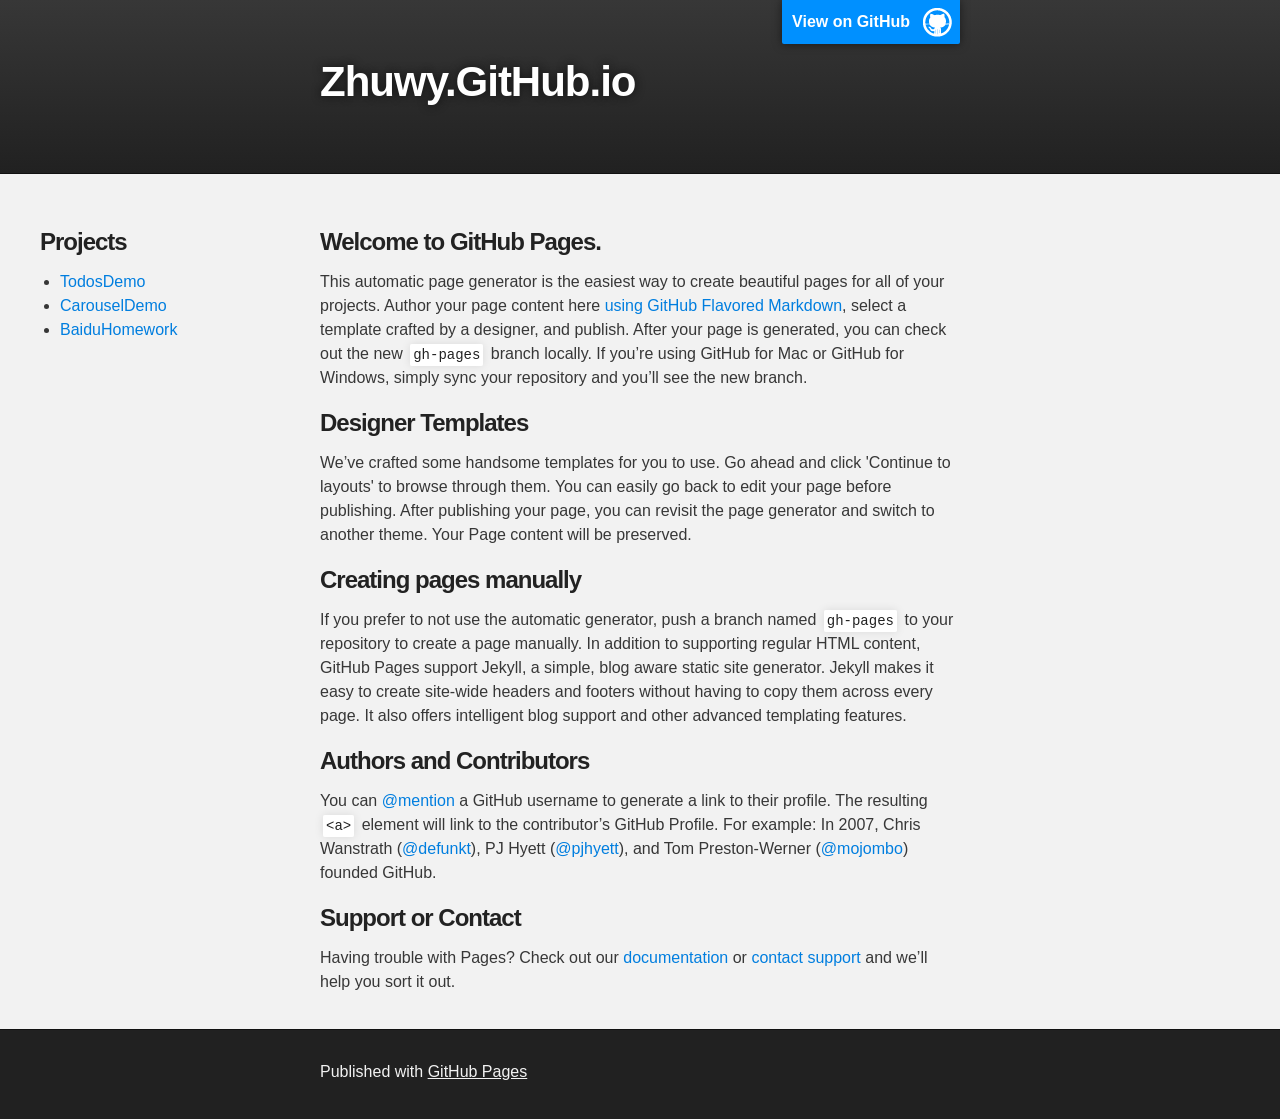
==== index.html @ 80e7b60c "change index.html" ====
<!DOCTYPE html>
<html>
  <head>
    <meta charset='utf-8'>
    <meta http-equiv="X-UA-Compatible" content="chrome=1">
    <meta name="description" content="Zhuwy.GitHub.io : ">
    <link rel="stylesheet" type="text/css" media="screen" href="stylesheets/stylesheet.css">
    <title>Zhuwy.GitHub.io</title>
  </head>
  <body>
    <!-- HEADER -->
    <div id="header_wrap" class="outer">
      <header class="inner">
        <a id="forkme_banner" href="https://github.com/zhuwy" target="_blank">View on GitHub</a>
        <h1 id="project_title">Zhuwy.GitHub.io</h1>
        <h2 id="project_tagline"></h2>
      </header>
    </div>
    <!-- MAIN CONTENT -->
    <div id="main_content_wrap" class="outer">
      <section id="left-bar">
        <h3>Projects</h3>
        <ul>
          <li><a class="anchor" href="http://zhuwy.github.io/projects/Todos" target="_blank">TodosDemo</a></li>
          <li><a class="anchor" href="http://zhuwy.github.io/projects/Carousel" target="_blank">CarouselDemo</a></li>
          <li><a class="anchor" href="http://zhuwy.github.io/projects/BaiduHomework" target="_blank">BaiduHomework</a></li>
        </ul>
        
      </section>
      <section id="main_content" class="inner">
        <h3>
        <a id="welcome-to-github-pages" class="anchor" href="#welcome-to-github-pages" aria-hidden="true"><span class="octicon octicon-link"></span></a>Welcome to GitHub Pages.</h3>
        <p>This automatic page generator is the easiest way to create beautiful pages for all of your projects. Author your page content here <a href="https://guides.github.com/features/mastering-markdown/">using GitHub Flavored Markdown</a>, select a template crafted by a designer, and publish. After your page is generated, you can check out the new <code>gh-pages</code> branch locally. If you’re using GitHub for Mac or GitHub for Windows, simply sync your repository and you’ll see the new branch.</p>
        <h3>
        <a id="designer-templates" class="anchor" href="#designer-templates" aria-hidden="true"><span class="octicon octicon-link"></span></a>Designer Templates</h3>
        <p>We’ve crafted some handsome templates for you to use. Go ahead and click 'Continue to layouts' to browse through them. You can easily go back to edit your page before publishing. After publishing your page, you can revisit the page generator and switch to another theme. Your Page content will be preserved.</p>
        <h3>
        <a id="creating-pages-manually" class="anchor" href="#creating-pages-manually" aria-hidden="true"><span class="octicon octicon-link"></span></a>Creating pages manually</h3>
        <p>If you prefer to not use the automatic generator, push a branch named <code>gh-pages</code> to your repository to create a page manually. In addition to supporting regular HTML content, GitHub Pages support Jekyll, a simple, blog aware static site generator. Jekyll makes it easy to create site-wide headers and footers without having to copy them across every page. It also offers intelligent blog support and other advanced templating features.</p>
        <h3>
        <a id="authors-and-contributors" class="anchor" href="#authors-and-contributors" aria-hidden="true"><span class="octicon octicon-link"></span></a>Authors and Contributors</h3>
        <p>You can <a href="https://github.com/blog/821" class="user-mention">@mention</a> a GitHub username to generate a link to their profile. The resulting <code>&lt;a&gt;</code> element will link to the contributor’s GitHub Profile. For example: In 2007, Chris Wanstrath (<a href="https://github.com/defunkt" class="user-mention">@defunkt</a>), PJ Hyett (<a href="https://github.com/pjhyett" class="user-mention">@pjhyett</a>), and Tom Preston-Werner (<a href="https://github.com/mojombo" class="user-mention">@mojombo</a>) founded GitHub.</p>
        <h3>
        <a id="support-or-contact" class="anchor" href="#support-or-contact" aria-hidden="true"><span class="octicon octicon-link"></span></a>Support or Contact</h3>
        <p>Having trouble with Pages? Check out our <a href="https://help.github.com/pages">documentation</a> or <a href="https://github.com/contact">contact support</a> and we’ll help you sort it out.</p>
      </section>
    </div>
    <!-- FOOTER  -->
    <div id="footer_wrap" class="outer">
      <footer class="inner">
        <p>Published with <a href="https://pages.github.com">GitHub Pages</a></p>
      </footer>
    </div>
    
  </body>
</html>
---- stylesheets/stylesheet.css ----
/*******************************************************************************
Slate Theme for GitHub Pages
by Jason Costello, @jsncostello
*******************************************************************************/

@import url(github-light.css);

/*******************************************************************************
MeyerWeb Reset
*******************************************************************************/

html, body, div, span, applet, object, iframe,
h1, h2, h3, h4, h5, h6, p, blockquote, pre,
a, abbr, acronym, address, big, cite, code,
del, dfn, em, img, ins, kbd, q, s, samp,
small, strike, strong, sub, sup, tt, var,
b, u, i, center,
dl, dt, dd, ol, ul, li,
fieldset, form, label, legend,
table, caption, tbody, tfoot, thead, tr, th, td,
article, aside, canvas, details, embed,
figure, figcaption, footer, header, hgroup,
menu, nav, output, ruby, section, summary,
time, mark, audio, video {
  margin: 0;
  padding: 0;
  border: 0;
  font: inherit;
  vertical-align: baseline;
}

/* HTML5 display-role reset for older browsers */
article, aside, details, figcaption, figure,
footer, header, hgroup, menu, nav, section {
  display: block;
}

ol, ul {
  list-style: none;
}

table {
  border-collapse: collapse;
  border-spacing: 0;
}

/*******************************************************************************
Theme Styles
*******************************************************************************/

body {
  box-sizing: border-box;
  color:#373737;
  background: #212121;
  font-size: 16px;
  font-family: 'Myriad Pro', Calibri, Helvetica, Arial, sans-serif;
  line-height: 1.5;
  -webkit-font-smoothing: antialiased;
}

h1, h2, h3, h4, h5, h6 {
  margin: 10px 0;
  font-weight: 700;
  color:#222222;
  font-family: 'Lucida Grande', 'Calibri', Helvetica, Arial, sans-serif;
  letter-spacing: -1px;
}

h1 {
  font-size: 36px;
  font-weight: 700;
}

h2 {
  padding-bottom: 10px;
  font-size: 32px;
  background: url('../images/bg_hr.png') repeat-x bottom;
}

h3 {
  font-size: 24px;
}

h4 {
  font-size: 21px;
}

h5 {
  font-size: 18px;
}

h6 {
  font-size: 16px;
}

p {
  margin: 10px 0 15px 0;
}

footer p {
  color: #f2f2f2;
}

a {
  text-decoration: none;
  color: #007edf;
  text-shadow: none;

  transition: color 0.5s ease;
  transition: text-shadow 0.5s ease;
  -webkit-transition: color 0.5s ease;
  -webkit-transition: text-shadow 0.5s ease;
  -moz-transition: color 0.5s ease;
  -moz-transition: text-shadow 0.5s ease;
  -o-transition: color 0.5s ease;
  -o-transition: text-shadow 0.5s ease;
  -ms-transition: color 0.5s ease;
  -ms-transition: text-shadow 0.5s ease;
}

a:hover, a:focus {text-decoration: underline;}

footer a {
  color: #F2F2F2;
  text-decoration: underline;
}

em {
  font-style: italic;
}

strong {
  font-weight: bold;
}

img {
  position: relative;
  margin: 0 auto;
  max-width: 739px;
  padding: 5px;
  margin: 10px 0 10px 0;
  border: 1px solid #ebebeb;

  box-shadow: 0 0 5px #ebebeb;
  -webkit-box-shadow: 0 0 5px #ebebeb;
  -moz-box-shadow: 0 0 5px #ebebeb;
  -o-box-shadow: 0 0 5px #ebebeb;
  -ms-box-shadow: 0 0 5px #ebebeb;
}

p img {
  display: inline;
  margin: 0;
  padding: 0;
  vertical-align: middle;
  text-align: center;
  border: none;
}

pre, code {
  width: 100%;
  color: #222;
  background-color: #fff;

  font-family: Monaco, "Bitstream Vera Sans Mono", "Lucida Console", Terminal, monospace;
  font-size: 14px;

  border-radius: 2px;
  -moz-border-radius: 2px;
  -webkit-border-radius: 2px;
}

pre {
  width: 100%;
  padding: 10px;
  box-shadow: 0 0 10px rgba(0,0,0,.1);
  overflow: auto;
}

code {
  padding: 3px;
  margin: 0 3px;
  box-shadow: 0 0 10px rgba(0,0,0,.1);
}

pre code {
  display: block;
  box-shadow: none;
}

blockquote {
  color: #666;
  margin-bottom: 20px;
  padding: 0 0 0 20px;
  border-left: 3px solid #bbb;
}


ul, ol, dl {
  margin-bottom: 15px
}

ul {
  list-style-position: inside;
  list-style: disc;
  padding-left: 20px;
}

ol {
  list-style-position: inside;
  list-style: decimal;
  padding-left: 20px;
}

dl dt {
  font-weight: bold;
}

dl dd {
  padding-left: 20px;
  font-style: italic;
}

dl p {
  padding-left: 20px;
  font-style: italic;
}

hr {
  height: 1px;
  margin-bottom: 5px;
  border: none;
  background: url('../images/bg_hr.png') repeat-x center;
}

table {
  border: 1px solid #373737;
  margin-bottom: 20px;
  text-align: left;
 }

th {
  font-family: 'Lucida Grande', 'Helvetica Neue', Helvetica, Arial, sans-serif;
  padding: 10px;
  background: #373737;
  color: #fff;
 }

td {
  padding: 10px;
  border: 1px solid #373737;
 }

form {
  background: #f2f2f2;
  padding: 20px;
}

/*******************************************************************************
Full-Width Styles
*******************************************************************************/

.outer {
  width: 100%;
}

.inner {
  position: relative;
  max-width: 640px;
  padding: 20px 10px;
  margin: 0 auto;
}

#forkme_banner {
  display: block;
  position: absolute;
  top:0;
  right: 10px;
  z-index: 10;
  padding: 10px 50px 10px 10px;
  color: #fff;
  background: url('../images/blacktocat.png') #0090ff no-repeat 95% 50%;
  font-weight: 700;
  box-shadow: 0 0 10px rgba(0,0,0,.5);
  border-bottom-left-radius: 2px;
  border-bottom-right-radius: 2px;
}

#header_wrap {
  background: #212121;
  background: -moz-linear-gradient(top, #373737, #212121);
  background: -webkit-linear-gradient(top, #373737, #212121);
  background: -ms-linear-gradient(top, #373737, #212121);
  background: -o-linear-gradient(top, #373737, #212121);
  background: linear-gradient(top, #373737, #212121);
}

#header_wrap .inner {
  padding: 50px 10px 30px 10px;
}

#project_title {
  margin: 0;
  color: #fff;
  font-size: 42px;
  font-weight: 700;
  text-shadow: #111 0px 0px 10px;
}

#project_tagline {
  color: #fff;
  font-size: 24px;
  font-weight: 300;
  background: none;
  text-shadow: #111 0px 0px 10px;
}

#downloads {
  position: absolute;
  width: 210px;
  z-index: 10;
  bottom: -40px;
  right: 0;
  height: 70px;
  background: url('../images/icon_download.png') no-repeat 0% 90%;
}

.zip_download_link {
  display: block;
  float: right;
  width: 90px;
  height:70px;
  text-indent: -5000px;
  overflow: hidden;
  background: url(../images/sprite_download.png) no-repeat bottom left;
}

.tar_download_link {
  display: block;
  float: right;
  width: 90px;
  height:70px;
  text-indent: -5000px;
  overflow: hidden;
  background: url(../images/sprite_download.png) no-repeat bottom right;
  margin-left: 10px;
}

.zip_download_link:hover {
  background: url(../images/sprite_download.png) no-repeat top left;
}

.tar_download_link:hover {
  background: url(../images/sprite_download.png) no-repeat top right;
}

#main_content_wrap {
  background: #f2f2f2;
  border-top: 1px solid #111;
  border-bottom: 1px solid #111;
}

#main_content {
  padding-top: 40px;
}

#left-bar {
  float:left;
  padding-top: 40px;
  padding-left: 40px;
}

#footer_wrap {
  background: #212121;
}



/*******************************************************************************
Small Device Styles
*******************************************************************************/

@media screen and (max-width: 480px) {
  body {
    font-size:14px;
  }

  #downloads {
    display: none;
  }

  .inner {
    min-width: 320px;
    max-width: 480px;
  }

  #project_title {
  font-size: 32px;
  }

  h1 {
    font-size: 28px;
  }

  h2 {
    font-size: 24px;
  }

  h3 {
    font-size: 21px;
  }

  h4 {
    font-size: 18px;
  }

  h5 {
    font-size: 14px;
  }

  h6 {
    font-size: 12px;
  }

  code, pre {
    min-width: 320px;
    max-width: 480px;
    font-size: 11px;
  }

}
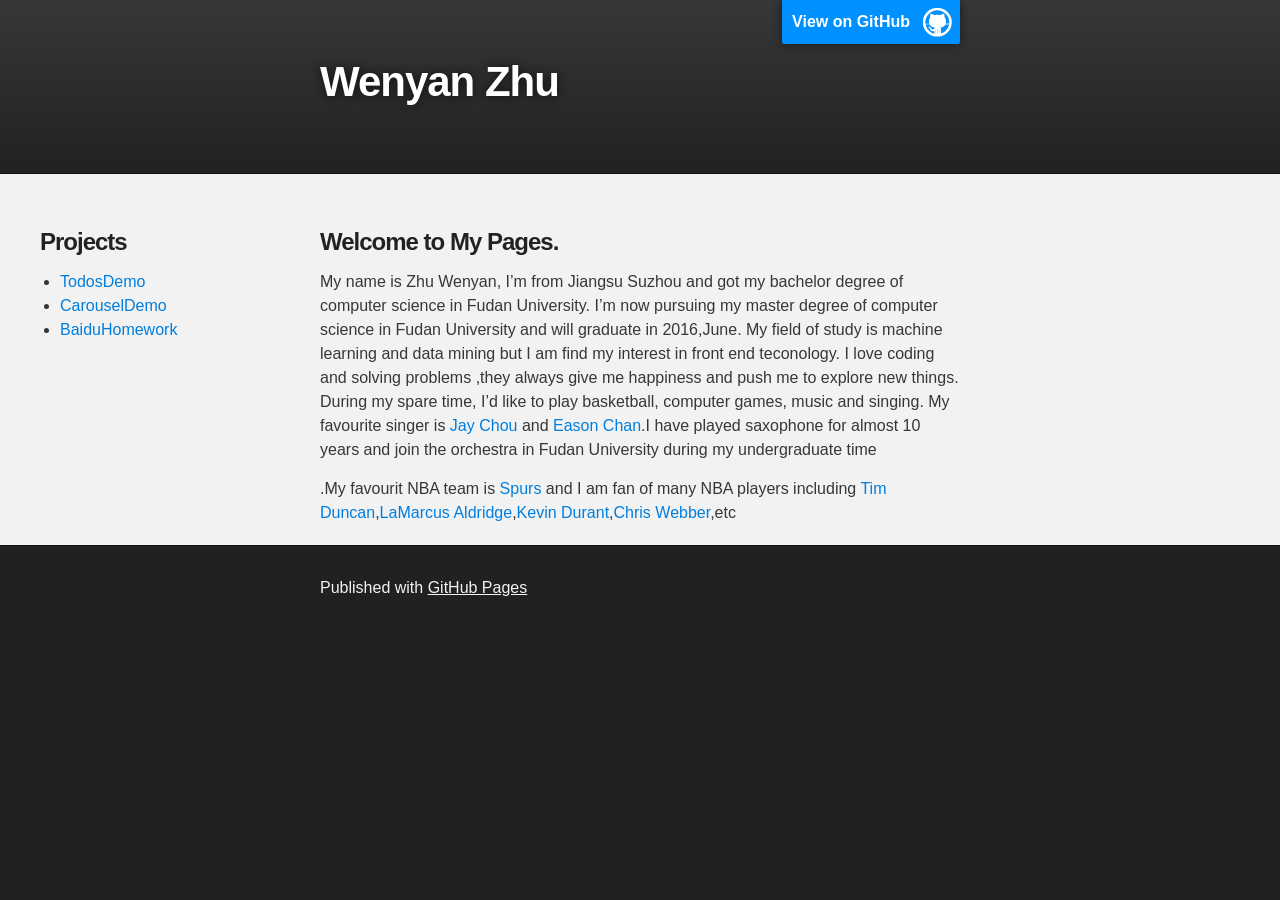
==== commit b555e0f7: "change index readme" ====
--- a/index.html
+++ b/index.html
@@ -12,7 +12,7 @@
     <div id="header_wrap" class="outer">
       <header class="inner">
         <a id="forkme_banner" href="https://github.com/zhuwy" target="_blank">View on GitHub</a>
-        <h1 id="project_title">Zhuwy.GitHub.io</h1>
+        <h1 id="project_title">Wenyan Zhu</h1>
         <h2 id="project_tagline"></h2>
       </header>
     </div>
@@ -29,9 +29,10 @@
       </section>
       <section id="main_content" class="inner">
         <h3>
-        <a id="welcome-to-github-pages" class="anchor" href="#welcome-to-github-pages" aria-hidden="true"><span class="octicon octicon-link"></span></a>Welcome to GitHub Pages.</h3>
-        <p>This automatic page generator is the easiest way to create beautiful pages for all of your projects. Author your page content here <a href="https://guides.github.com/features/mastering-markdown/">using GitHub Flavored Markdown</a>, select a template crafted by a designer, and publish. After your page is generated, you can check out the new <code>gh-pages</code> branch locally. If you’re using GitHub for Mac or GitHub for Windows, simply sync your repository and you’ll see the new branch.</p>
-        <h3>
+        <a id="welcome-to-github-pages" class="anchor" href="#welcome-to-github-pages" aria-hidden="true"><span class="octicon octicon-link"></span></a>Welcome to My Pages.</h3>
+        <p>My name is Zhu Wenyan, I’m from Jiangsu Suzhou and got my bachelor degree of computer science in Fudan University. I’m now pursuing my master degree of computer science in Fudan University and will graduate in 2016,June. My field of study is machine learning and data mining but I am find my interest in front end teconology. I love coding and solving problems ,they always give me happiness and push me to explore new things. During my spare time, I’d like to play basketball, computer games, music and singing. My favourite singer is <a href="http://music.163.com/#/artist?id=6452">Jay Chou</a> and <a href="http://music.163.com/#/artist?id=2116">Eason Chan</a>.I have played saxophone for almost 10 years and join the orchestra in Fudan University during my undergraduate time</p>.My favourit NBA team is <a href="">Spurs</a> and I am fan of many NBA players including <a href="">Tim Duncan</a>,<a href="https://en.wikipedia.org/wiki/LaMarcus_Aldridge">LaMarcus Aldridge</a>,<a href="https://en.wikipedia.org/wiki/Kevin_Durant">Kevin Durant</a>,<a href="https://en.wikipedia.org/wiki/Chris_Webber">Chris Webber</a>,etc
+        <!-- <p>This automatic page generator is the easiest way to create beautiful pages for all of your projects. Author your page content here <a href="https://guides.github.com/features/mastering-markdown/">using GitHub Flavored Markdown</a>, select a template crafted by a designer, and publish. After your page is generated, you can check out the new <code>gh-pages</code> branch locally. If you’re using GitHub for Mac or GitHub for Windows, simply sync your repository and you’ll see the new branch.</p> -->
+        <!-- <h3>
         <a id="designer-templates" class="anchor" href="#designer-templates" aria-hidden="true"><span class="octicon octicon-link"></span></a>Designer Templates</h3>
         <p>We’ve crafted some handsome templates for you to use. Go ahead and click 'Continue to layouts' to browse through them. You can easily go back to edit your page before publishing. After publishing your page, you can revisit the page generator and switch to another theme. Your Page content will be preserved.</p>
         <h3>
@@ -42,7 +43,7 @@
         <p>You can <a href="https://github.com/blog/821" class="user-mention">@mention</a> a GitHub username to generate a link to their profile. The resulting <code>&lt;a&gt;</code> element will link to the contributor’s GitHub Profile. For example: In 2007, Chris Wanstrath (<a href="https://github.com/defunkt" class="user-mention">@defunkt</a>), PJ Hyett (<a href="https://github.com/pjhyett" class="user-mention">@pjhyett</a>), and Tom Preston-Werner (<a href="https://github.com/mojombo" class="user-mention">@mojombo</a>) founded GitHub.</p>
         <h3>
         <a id="support-or-contact" class="anchor" href="#support-or-contact" aria-hidden="true"><span class="octicon octicon-link"></span></a>Support or Contact</h3>
-        <p>Having trouble with Pages? Check out our <a href="https://help.github.com/pages">documentation</a> or <a href="https://github.com/contact">contact support</a> and we’ll help you sort it out.</p>
+        <p>Having trouble with Pages? Check out our <a href="https://help.github.com/pages">documentation</a> or <a href="https://github.com/contact">contact support</a> and we’ll help you sort it out.</p> -->
       </section>
     </div>
     <!-- FOOTER  -->
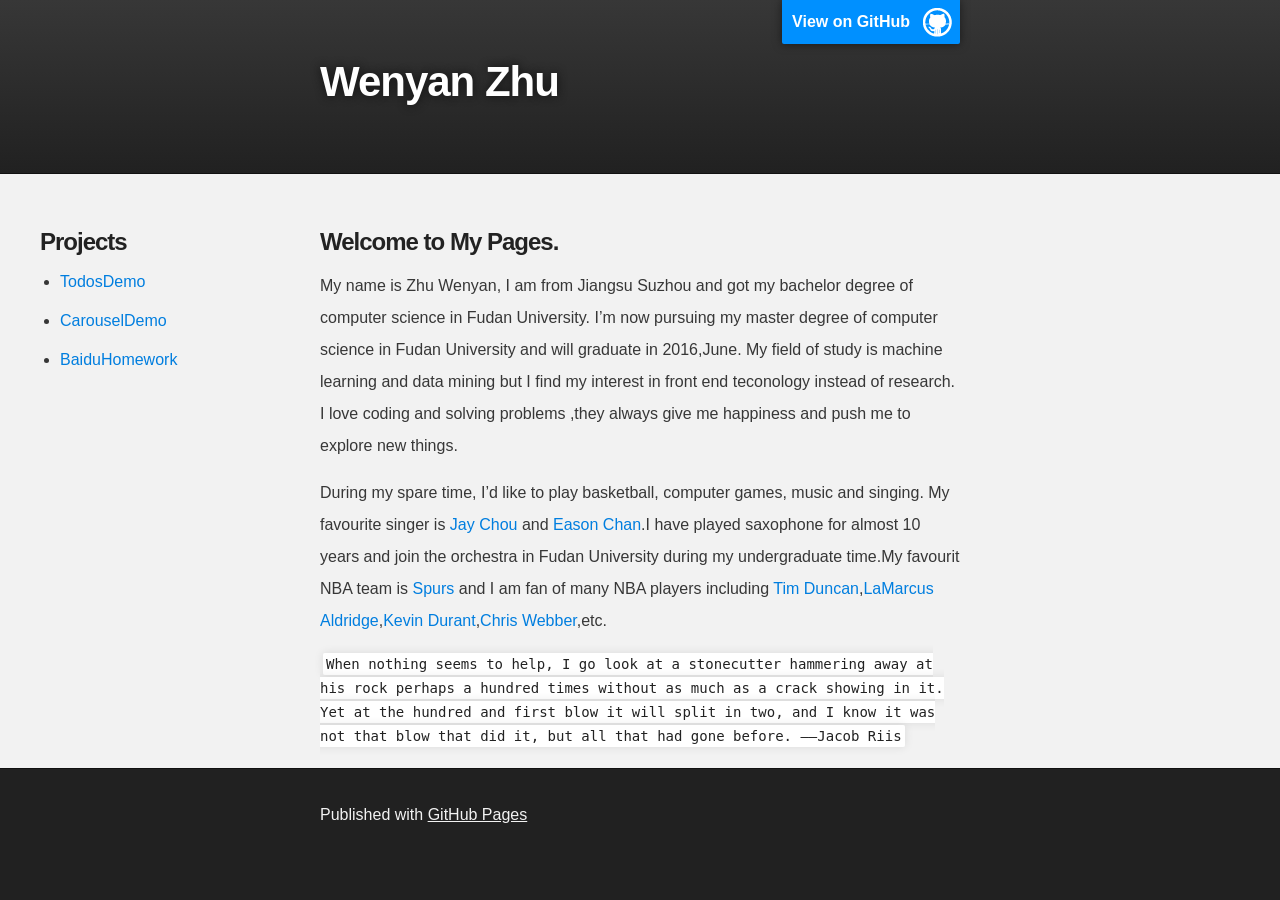
==== commit c4038ae1: "change index" ====
--- a/index.html
+++ b/index.html
@@ -30,7 +30,13 @@
       <section id="main_content" class="inner">
         <h3>
         <a id="welcome-to-github-pages" class="anchor" href="#welcome-to-github-pages" aria-hidden="true"><span class="octicon octicon-link"></span></a>Welcome to My Pages.</h3>
-        <p>My name is Zhu Wenyan, I’m from Jiangsu Suzhou and got my bachelor degree of computer science in Fudan University. I’m now pursuing my master degree of computer science in Fudan University and will graduate in 2016,June. My field of study is machine learning and data mining but I am find my interest in front end teconology. I love coding and solving problems ,they always give me happiness and push me to explore new things. During my spare time, I’d like to play basketball, computer games, music and singing. My favourite singer is <a href="http://music.163.com/#/artist?id=6452">Jay Chou</a> and <a href="http://music.163.com/#/artist?id=2116">Eason Chan</a>.I have played saxophone for almost 10 years and join the orchestra in Fudan University during my undergraduate time</p>.My favourit NBA team is <a href="">Spurs</a> and I am fan of many NBA players including <a href="">Tim Duncan</a>,<a href="https://en.wikipedia.org/wiki/LaMarcus_Aldridge">LaMarcus Aldridge</a>,<a href="https://en.wikipedia.org/wiki/Kevin_Durant">Kevin Durant</a>,<a href="https://en.wikipedia.org/wiki/Chris_Webber">Chris Webber</a>,etc
+        <p>My name is Zhu Wenyan, I am from Jiangsu Suzhou and got my bachelor degree of computer science in Fudan University. I’m now pursuing my master degree of computer science in Fudan University and will graduate in 2016,June. My field of study is machine learning and data mining but I find my interest in front end teconology instead of research. I love coding and solving problems ,they always give me happiness and push me to explore new things. 
+        </p>
+        <p>During my spare time, I’d like to play basketball, computer games, music and singing. My favourite singer is <a href="http://music.163.com/#/artist?id=6452">Jay Chou</a> and <a href="http://music.163.com/#/artist?id=2116">Eason Chan</a>.I have played saxophone for almost 10 years and join the orchestra in Fudan University during my undergraduate time.My favourit NBA team is <a href="">Spurs</a> and I am fan of many NBA players including <a href="">Tim Duncan</a>,<a href="https://en.wikipedia.org/wiki/LaMarcus_Aldridge">LaMarcus Aldridge</a>,<a href="https://en.wikipedia.org/wiki/Kevin_Durant">Kevin Durant</a>,<a href="https://en.wikipedia.org/wiki/Chris_Webber">Chris Webber</a>,etc.
+        </p>
+        <code>
+          When nothing seems to help, I go look at a stonecutter hammering away at his rock perhaps a hundred times without as much as a crack showing in it. Yet at the hundred and first blow it will split in two, and I know it was not that blow that did it, but all that had gone before.   
+          ——Jacob Riis</code>
         <!-- <p>This automatic page generator is the easiest way to create beautiful pages for all of your projects. Author your page content here <a href="https://guides.github.com/features/mastering-markdown/">using GitHub Flavored Markdown</a>, select a template crafted by a designer, and publish. After your page is generated, you can check out the new <code>gh-pages</code> branch locally. If you’re using GitHub for Mac or GitHub for Windows, simply sync your repository and you’ll see the new branch.</p> -->
         <!-- <h3>
         <a id="designer-templates" class="anchor" href="#designer-templates" aria-hidden="true"><span class="octicon octicon-link"></span></a>Designer Templates</h3>
--- a/stylesheets/stylesheet.css
+++ b/stylesheets/stylesheet.css
@@ -95,6 +95,7 @@
 
 p {
   margin: 10px 0 15px 0;
+  line-height: 2.0
 }
 
 footer p {
@@ -181,6 +182,7 @@
   padding: 3px;
   margin: 0 3px;
   box-shadow: 0 0 10px rgba(0,0,0,.1);
+  text-indent: 1cm;
 }
 
 pre code {
@@ -196,7 +198,7 @@
 }
 
 
-ul, ol, dl {
+ul, ol, li, dl {
   margin-bottom: 15px
 }
 
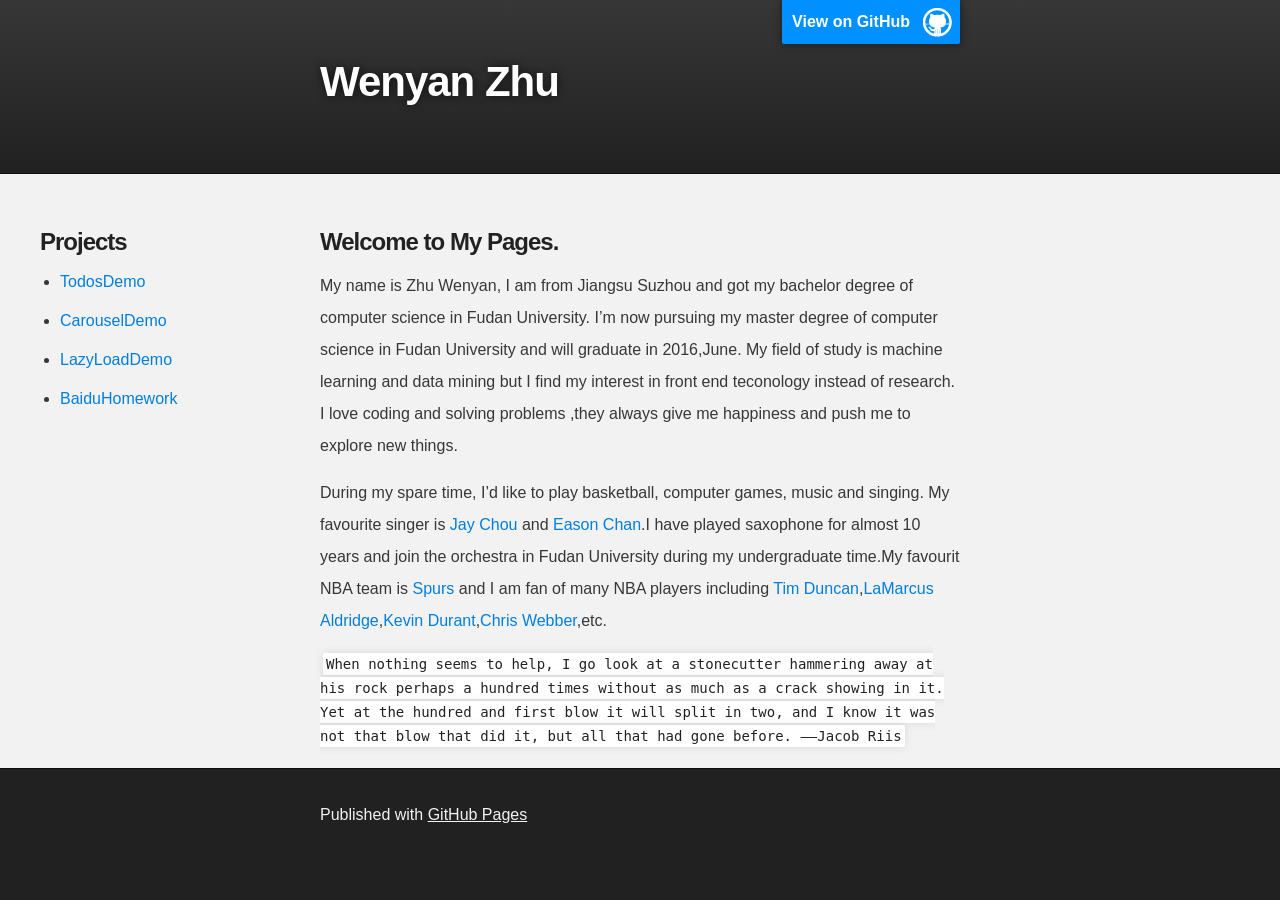
==== commit 040867c3: "change index.html" ====
--- a/index.html
+++ b/index.html
@@ -23,6 +23,7 @@
         <ul>
           <li><a class="anchor" href="http://zhuwy.github.io/projects/Todos" target="_blank">TodosDemo</a></li>
           <li><a class="anchor" href="http://zhuwy.github.io/projects/Carousel" target="_blank">CarouselDemo</a></li>
+          <li><a class="anchor" href="http://zhuwy.github.io/projects/LazyLoad" target="_blank">LazyLoadDemo</a></li>
           <li><a class="anchor" href="http://zhuwy.github.io/projects/BaiduHomework" target="_blank">BaiduHomework</a></li>
         </ul>
         
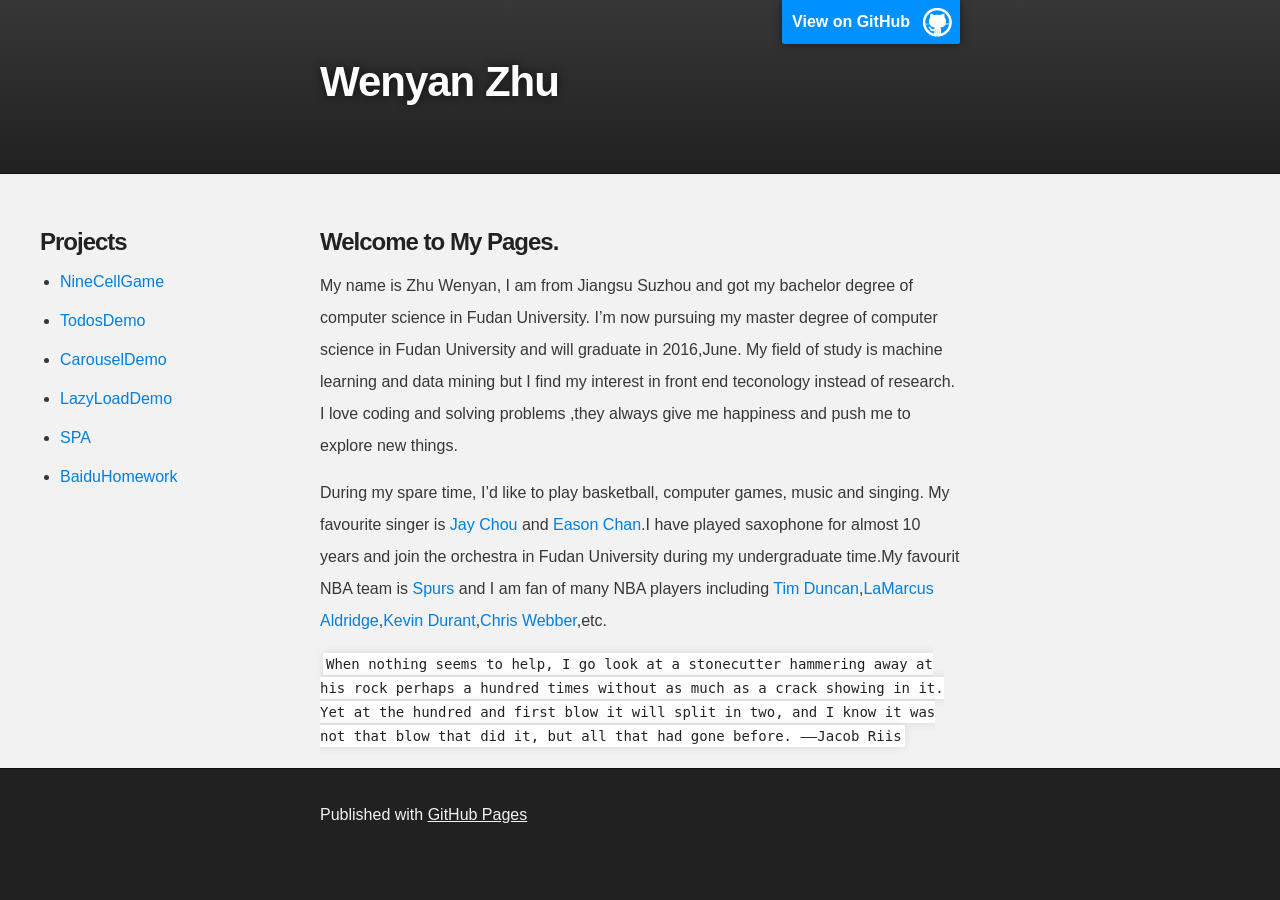
==== commit 354fa273: "change main page and add spa" ====
--- a/index.html
+++ b/index.html
@@ -21,9 +21,11 @@
       <section id="left-bar">
         <h3>Projects</h3>
         <ul>
+		  <li><a class="anchor" href="http://zhuwy.github.io/projects/NineCellGame" target="_blank">NineCellGame</a></li>
           <li><a class="anchor" href="http://zhuwy.github.io/projects/Todos" target="_blank">TodosDemo</a></li>
           <li><a class="anchor" href="http://zhuwy.github.io/projects/Carousel" target="_blank">CarouselDemo</a></li>
           <li><a class="anchor" href="http://zhuwy.github.io/projects/LazyLoad" target="_blank">LazyLoadDemo</a></li>
+		  <li><a class="anchor" href="http://zhuwy.github.io/projects/spa" target="_blank">SPA</a></li>
           <li><a class="anchor" href="http://zhuwy.github.io/projects/BaiduHomework" target="_blank">BaiduHomework</a></li>
         </ul>
         
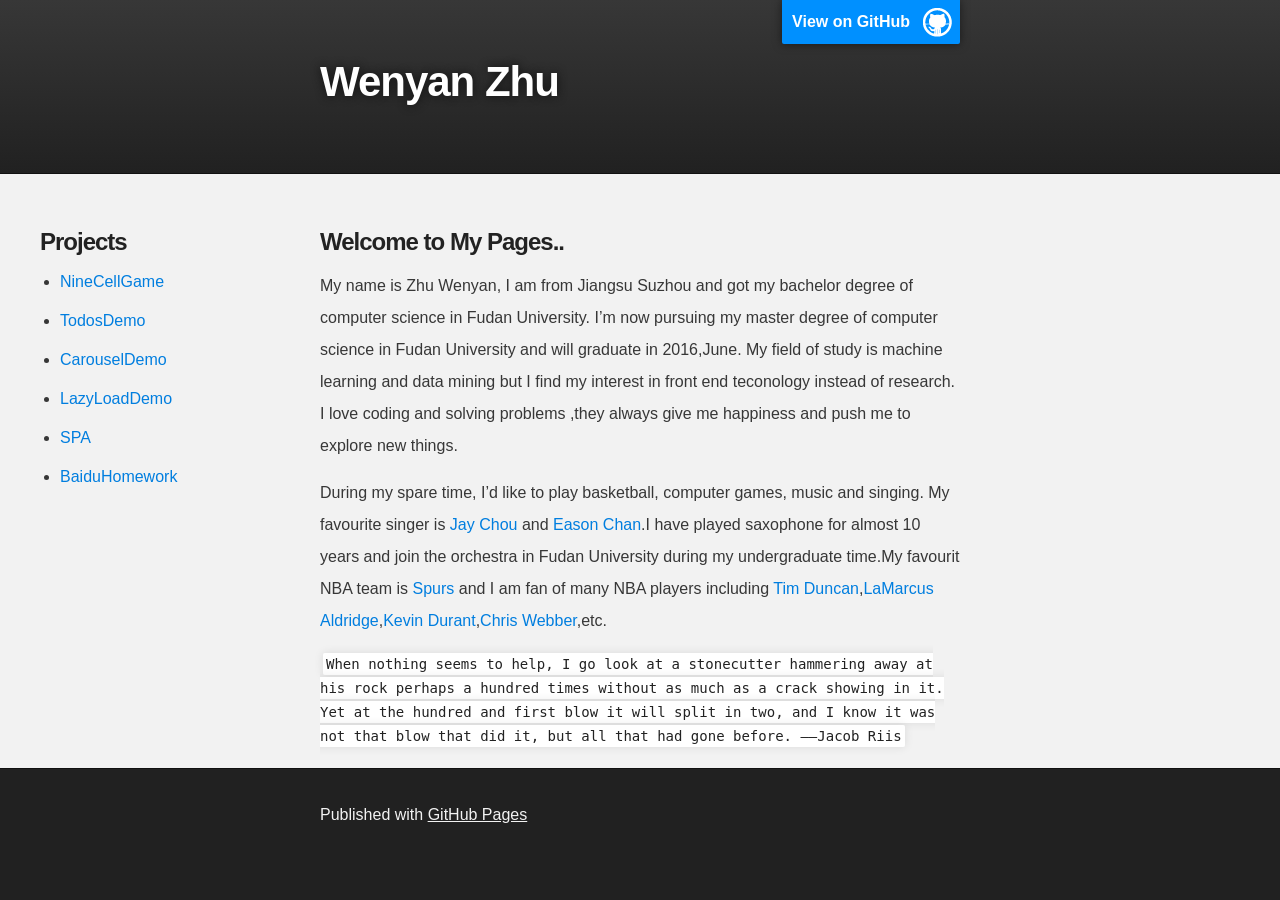
==== commit 829db400: "." ====
--- a/index.html
+++ b/index.html
@@ -32,7 +32,7 @@
       </section>
       <section id="main_content" class="inner">
         <h3>
-        <a id="welcome-to-github-pages" class="anchor" href="#welcome-to-github-pages" aria-hidden="true"><span class="octicon octicon-link"></span></a>Welcome to My Pages.</h3>
+        <a id="welcome-to-github-pages" class="anchor" href="#welcome-to-github-pages" aria-hidden="true"><span class="octicon octicon-link"></span></a>Welcome to My Pages..</h3>
         <p>My name is Zhu Wenyan, I am from Jiangsu Suzhou and got my bachelor degree of computer science in Fudan University. I’m now pursuing my master degree of computer science in Fudan University and will graduate in 2016,June. My field of study is machine learning and data mining but I find my interest in front end teconology instead of research. I love coding and solving problems ,they always give me happiness and push me to explore new things. 
         </p>
         <p>During my spare time, I’d like to play basketball, computer games, music and singing. My favourite singer is <a href="http://music.163.com/#/artist?id=6452">Jay Chou</a> and <a href="http://music.163.com/#/artist?id=2116">Eason Chan</a>.I have played saxophone for almost 10 years and join the orchestra in Fudan University during my undergraduate time.My favourit NBA team is <a href="">Spurs</a> and I am fan of many NBA players including <a href="">Tim Duncan</a>,<a href="https://en.wikipedia.org/wiki/LaMarcus_Aldridge">LaMarcus Aldridge</a>,<a href="https://en.wikipedia.org/wiki/Kevin_Durant">Kevin Durant</a>,<a href="https://en.wikipedia.org/wiki/Chris_Webber">Chris Webber</a>,etc.
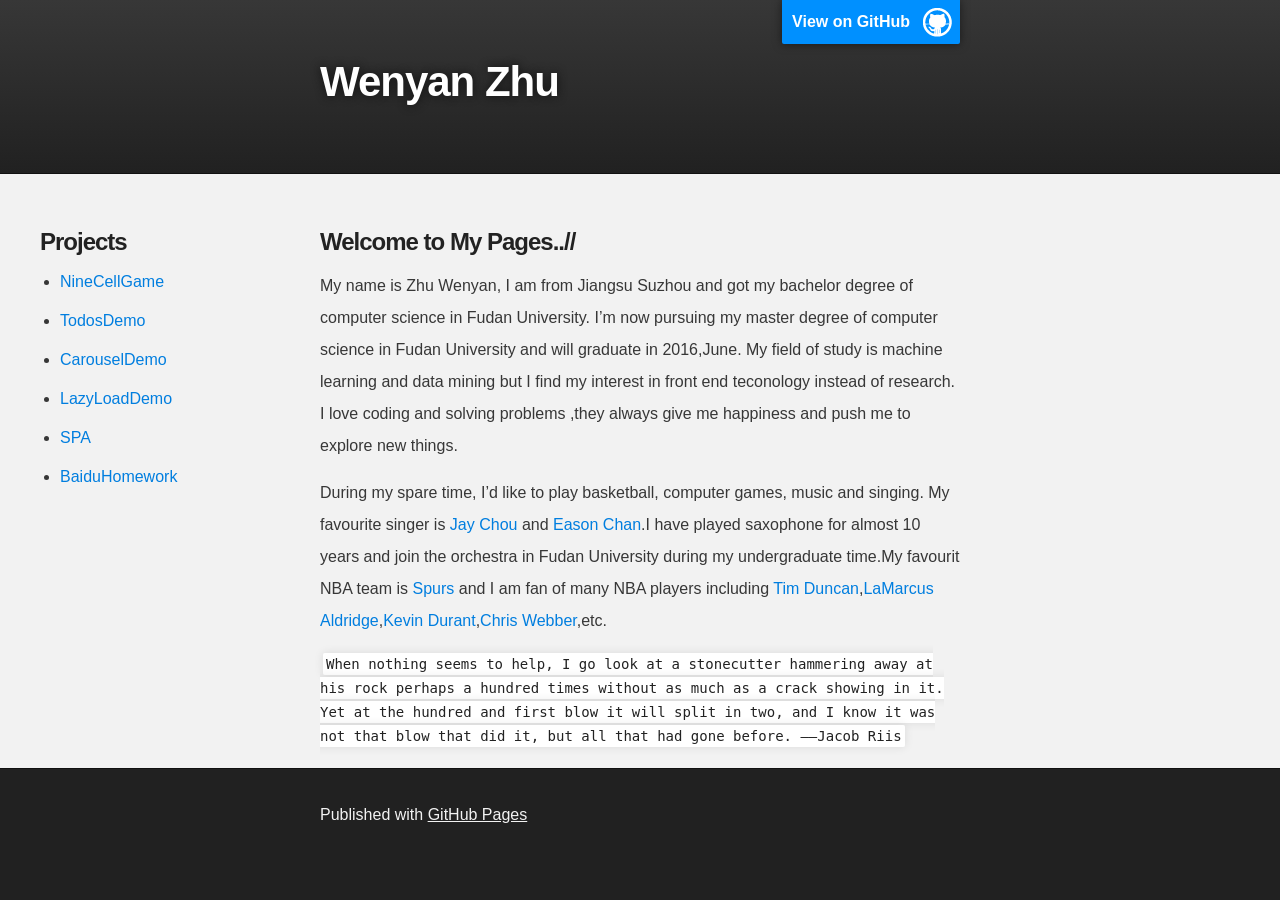
==== commit f452f4a3: "." ====
--- a/index.html
+++ b/index.html
@@ -32,7 +32,7 @@
       </section>
       <section id="main_content" class="inner">
         <h3>
-        <a id="welcome-to-github-pages" class="anchor" href="#welcome-to-github-pages" aria-hidden="true"><span class="octicon octicon-link"></span></a>Welcome to My Pages..</h3>
+        <a id="welcome-to-github-pages" class="anchor" href="#welcome-to-github-pages" aria-hidden="true"><span class="octicon octicon-link"></span></a>Welcome to My Pages..//</h3>
         <p>My name is Zhu Wenyan, I am from Jiangsu Suzhou and got my bachelor degree of computer science in Fudan University. I’m now pursuing my master degree of computer science in Fudan University and will graduate in 2016,June. My field of study is machine learning and data mining but I find my interest in front end teconology instead of research. I love coding and solving problems ,they always give me happiness and push me to explore new things. 
         </p>
         <p>During my spare time, I’d like to play basketball, computer games, music and singing. My favourite singer is <a href="http://music.163.com/#/artist?id=6452">Jay Chou</a> and <a href="http://music.163.com/#/artist?id=2116">Eason Chan</a>.I have played saxophone for almost 10 years and join the orchestra in Fudan University during my undergraduate time.My favourit NBA team is <a href="">Spurs</a> and I am fan of many NBA players including <a href="">Tim Duncan</a>,<a href="https://en.wikipedia.org/wiki/LaMarcus_Aldridge">LaMarcus Aldridge</a>,<a href="https://en.wikipedia.org/wiki/Kevin_Durant">Kevin Durant</a>,<a href="https://en.wikipedia.org/wiki/Chris_Webber">Chris Webber</a>,etc.
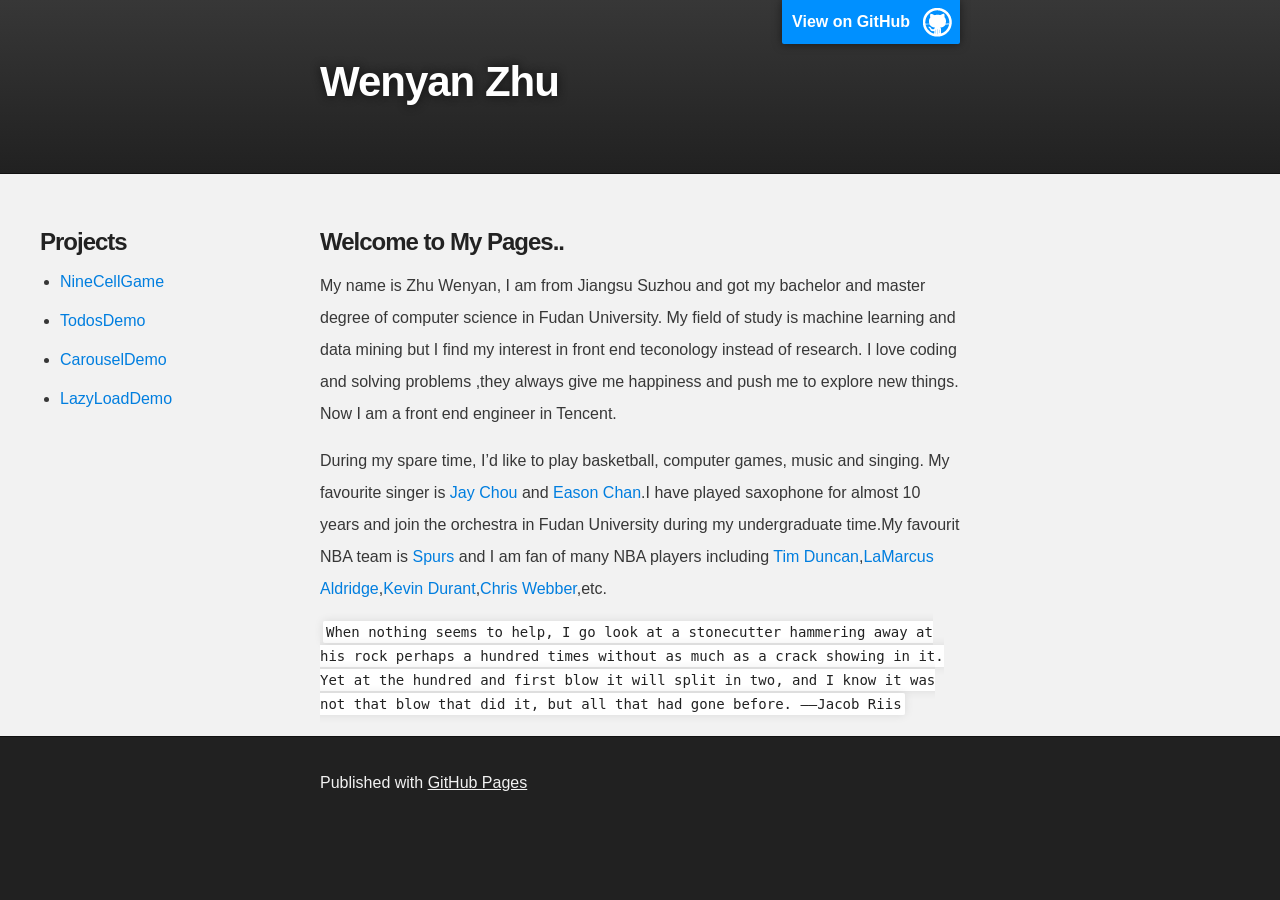
==== commit 14c874cc: "modify index.html" ====
--- a/index.html
+++ b/index.html
@@ -25,15 +25,13 @@
           <li><a class="anchor" href="http://zhuwy.github.io/projects/Todos" target="_blank">TodosDemo</a></li>
           <li><a class="anchor" href="http://zhuwy.github.io/projects/Carousel" target="_blank">CarouselDemo</a></li>
           <li><a class="anchor" href="http://zhuwy.github.io/projects/LazyLoad" target="_blank">LazyLoadDemo</a></li>
-		  <li><a class="anchor" href="http://zhuwy.github.io/projects/spa" target="_blank">SPA</a></li>
-          <li><a class="anchor" href="http://zhuwy.github.io/projects/BaiduHomework" target="_blank">BaiduHomework</a></li>
         </ul>
         
       </section>
       <section id="main_content" class="inner">
         <h3>
-        <a id="welcome-to-github-pages" class="anchor" href="#welcome-to-github-pages" aria-hidden="true"><span class="octicon octicon-link"></span></a>Welcome to My Pages..//</h3>
-        <p>My name is Zhu Wenyan, I am from Jiangsu Suzhou and got my bachelor degree of computer science in Fudan University. I’m now pursuing my master degree of computer science in Fudan University and will graduate in 2016,June. My field of study is machine learning and data mining but I find my interest in front end teconology instead of research. I love coding and solving problems ,they always give me happiness and push me to explore new things. 
+        <a id="welcome-to-github-pages" class="anchor" href="#welcome-to-github-pages" aria-hidden="true"><span class="octicon octicon-link"></span></a>Welcome to My Pages..</h3>
+        <p>My name is Zhu Wenyan, I am from Jiangsu Suzhou and got my bachelor and master degree of computer science in Fudan University. My field of study is machine learning and data mining but I find my interest in front end teconology instead of research. I love coding and solving problems ,they always give me happiness and push me to explore new things. Now I am a front end engineer in Tencent.
         </p>
         <p>During my spare time, I’d like to play basketball, computer games, music and singing. My favourite singer is <a href="http://music.163.com/#/artist?id=6452">Jay Chou</a> and <a href="http://music.163.com/#/artist?id=2116">Eason Chan</a>.I have played saxophone for almost 10 years and join the orchestra in Fudan University during my undergraduate time.My favourit NBA team is <a href="">Spurs</a> and I am fan of many NBA players including <a href="">Tim Duncan</a>,<a href="https://en.wikipedia.org/wiki/LaMarcus_Aldridge">LaMarcus Aldridge</a>,<a href="https://en.wikipedia.org/wiki/Kevin_Durant">Kevin Durant</a>,<a href="https://en.wikipedia.org/wiki/Chris_Webber">Chris Webber</a>,etc.
         </p>
